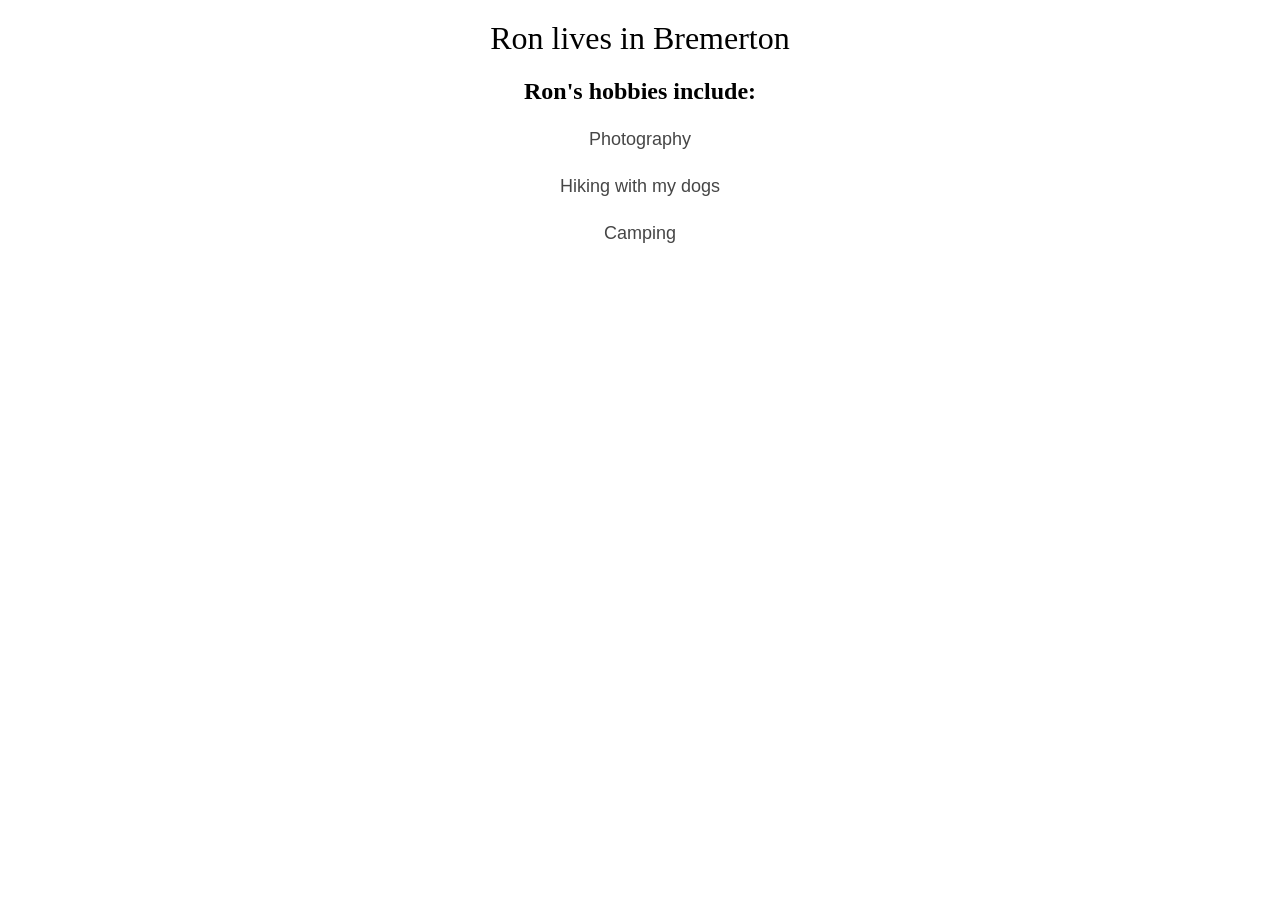
==== index.html @ 0e253075 "webdesign change to my info" ====
<!DOCTYPE html>
<html>
<head>
  <title>Ron</title>
  <link rel="stylesheet" href="style.css">
</head>

<body>

  <h1 id="class">Ron lives in Bremerton</h1>

  <div class="id">
    <h2>Ron's hobbies include:</h2>
    <p>Photography</p>
    <p>Hiking with my dogs</p>
    <p>Camping</p>
  </div>

  
</body>
</html>
---- style.css ----
body { 
  background: #FFF;
  text-align: center;
}

p { 
  font: normal 18px/1.6 "Helvetica", Arial, sans-serif;
  color: #464646;
}

.id { 
  margin-bottom: 15px;
}

#class { 
  line-height: 1.1;
  font-family: "Roboto Slab", serif;
  font-weight: 300;
}

#img { 
  border: none;
}

.org { 
  color: #54ba6a;
  text-decoration: underline;
}

a { 
  color: #68c6b8;
}
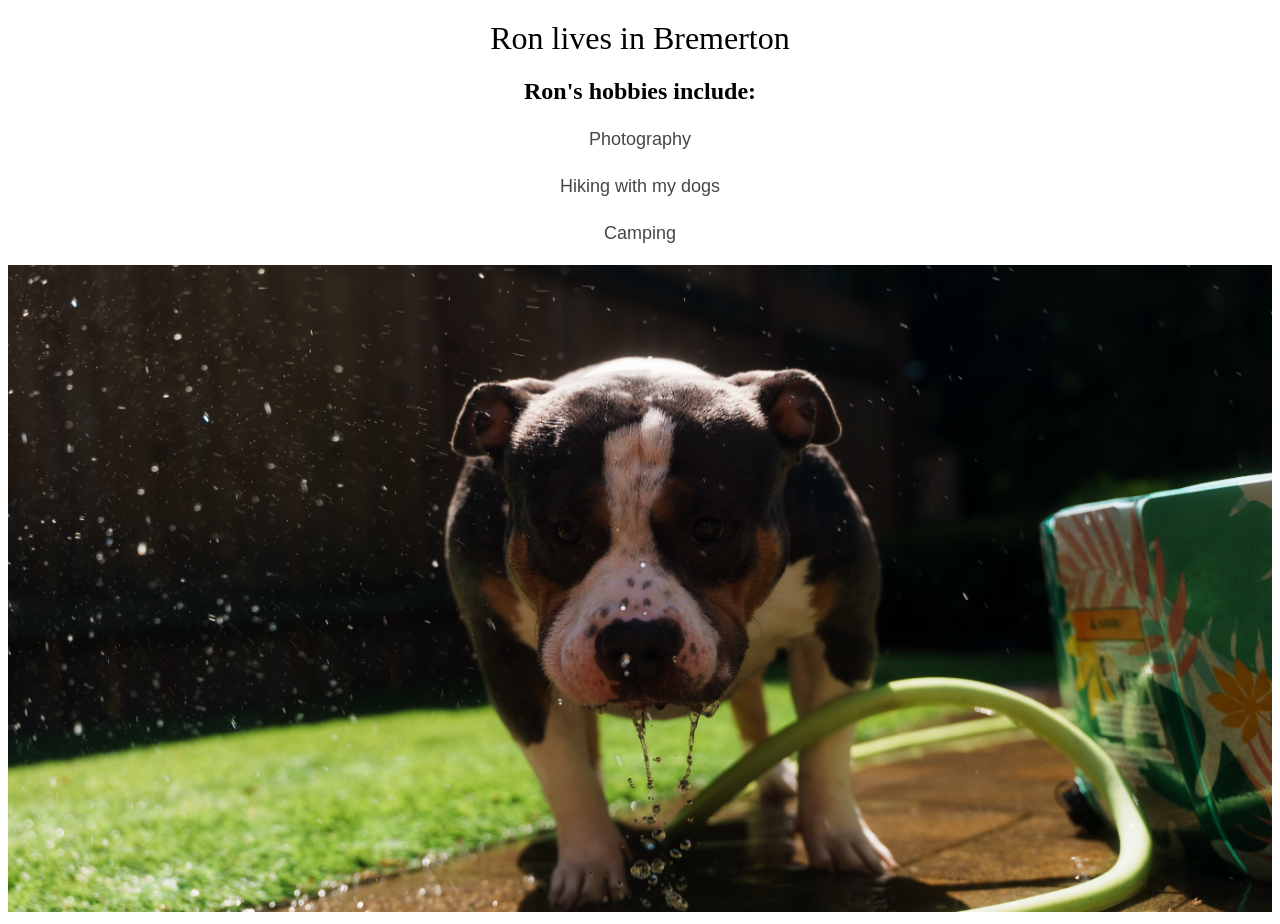
==== commit ef2a4683: "photos added a photo" ====
--- a/index.html
+++ b/index.html
@@ -16,6 +16,7 @@
     <p>Camping</p>
   </div>
 
+<img id="img" src="roxypooltime.jpg" alt="Photo">
   
 </body>
 </html>
--- a/style.css
+++ b/style.css
@@ -18,9 +18,11 @@
   font-weight: 300;
 }
 
-#img { 
+#img {
+  width: 100%;
   border: none;
 }
+
 
 .org { 
   color: #54ba6a;
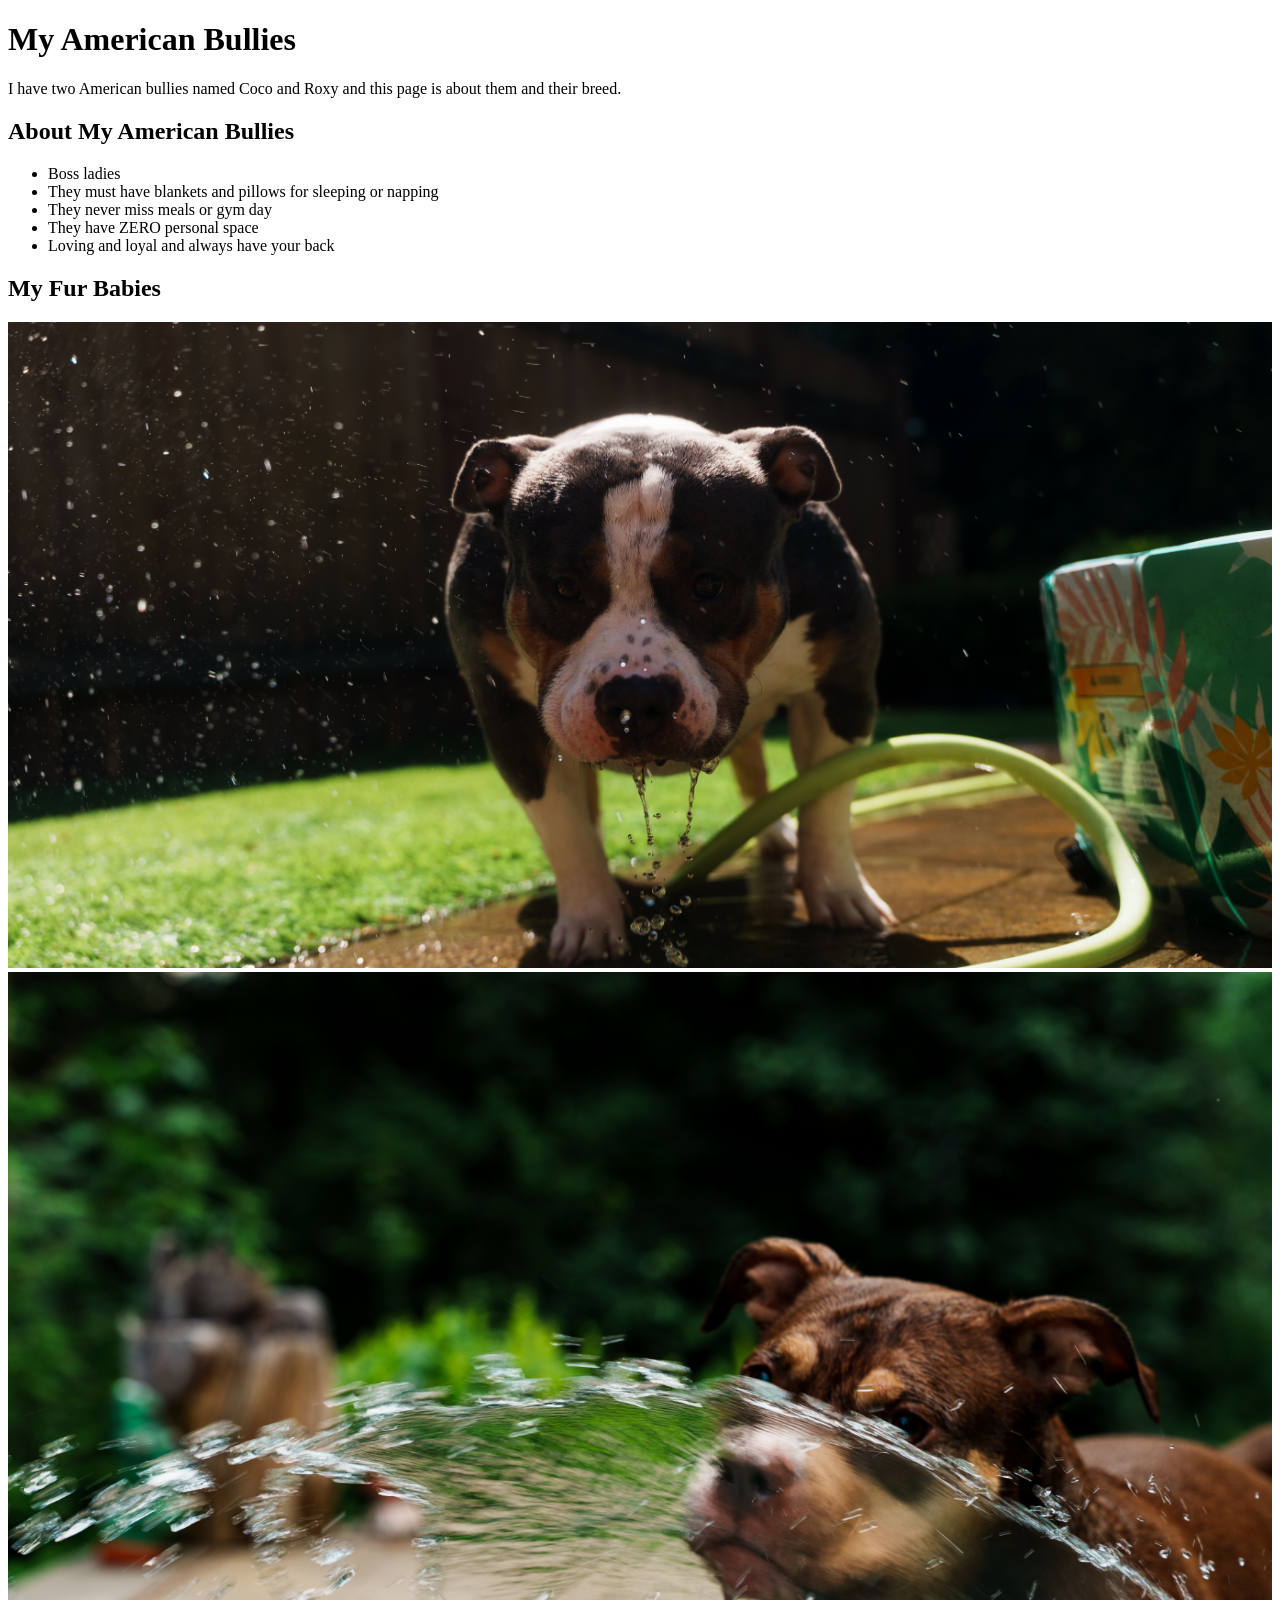
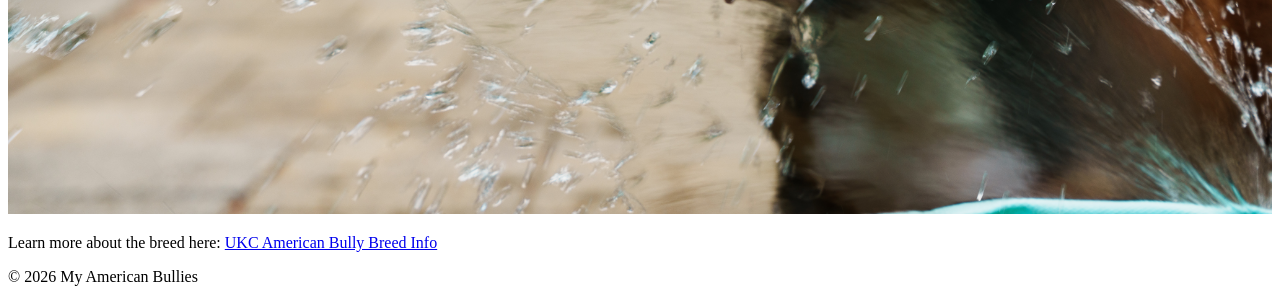
==== commit da2de3e8: "changes made to add more to website" ====
--- a/index.html
+++ b/index.html
@@ -1,22 +1,47 @@
 <!DOCTYPE html>
-<html>
+<html lang="en">
 <head>
-  <title>Ron</title>
-  <link rel="stylesheet" href="style.css">
+	<meta charset="UTF-8">
+	<title>My American Bullies</title>
 </head>
 
 <body>
 
-  <h1 id="class">Ron lives in Bremerton</h1>
+	<!-- Main heading -->
+	<h1>My American Bullies</h1>
 
-  <div class="id">
-    <h2>Ron's hobbies include:</h2>
-    <p>Photography</p>
-    <p>Hiking with my dogs</p>
-    <p>Camping</p>
-  </div>
+	<!-- Main content area -->
+	<main>
 
-<img id="img" src="roxypooltime.jpg" alt="Photo">
-  
+		<p>I have two American bullies named Coco and Roxy and this page is about them and their breed.</p>
+
+		<h2>About My American Bullies</h2>
+
+		<ul>
+			<li>Boss ladies</li>
+			<li>They must have blankets and pillows for sleeping or napping</li>
+			<li>They never miss meals or gym day</li>
+			<li>They have ZERO personal space</li>
+			<li>Loving and loyal and always have your back</li>
+		</ul>
+
+		<h2>My Fur Babies</h2>
+
+		<img src="roxypooltime.jpg" alt="Roxy enjoying the pool" width="100%">
+
+		<img src="bully2.jpg" alt="Coco in the pool" width="100%">
+
+	
+		<p>
+			Learn more about the breed here:
+			<a href="https://www.ukcdogs.com/american-bully">UKC American Bully Breed Info</a>
+		</p>
+
+	</main>
+
+	<footer>
+		<p>&copy; 2026 My American Bullies</p>
+	</footer>
+
 </body>
 </html>
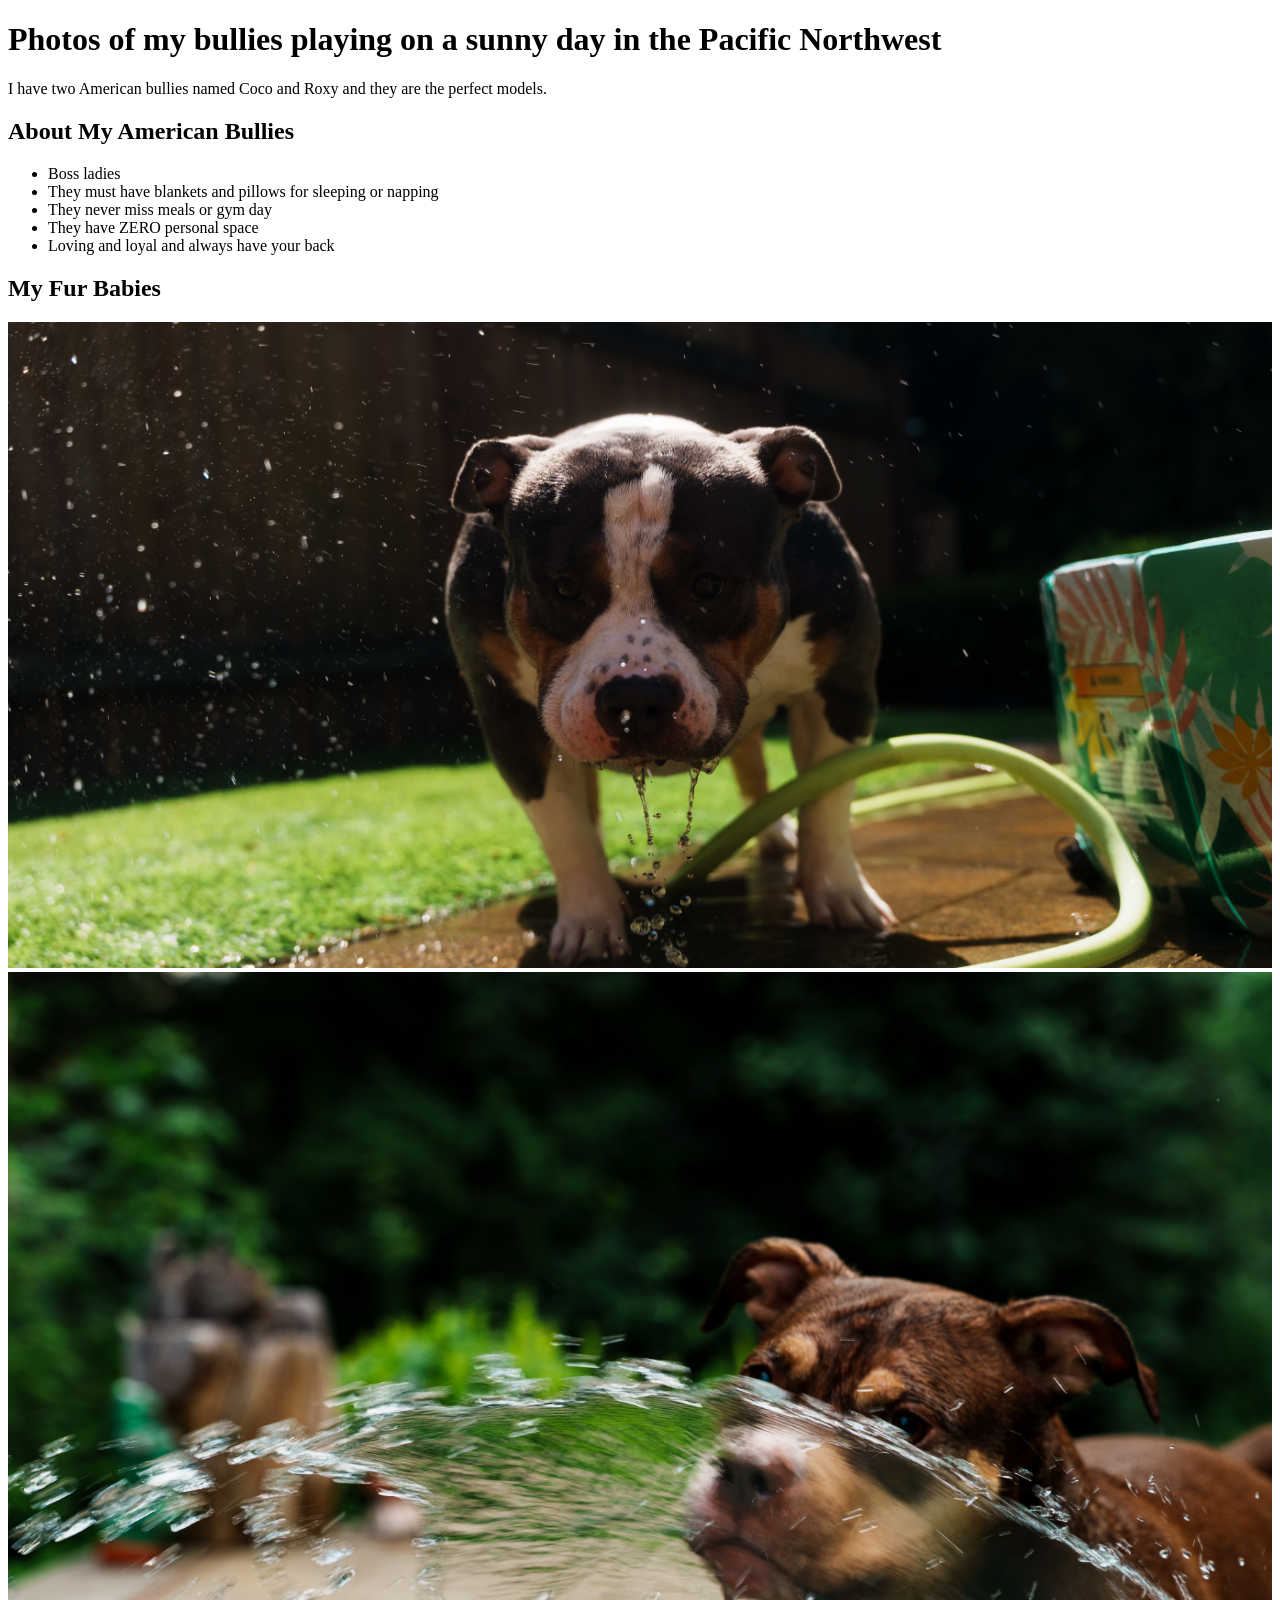
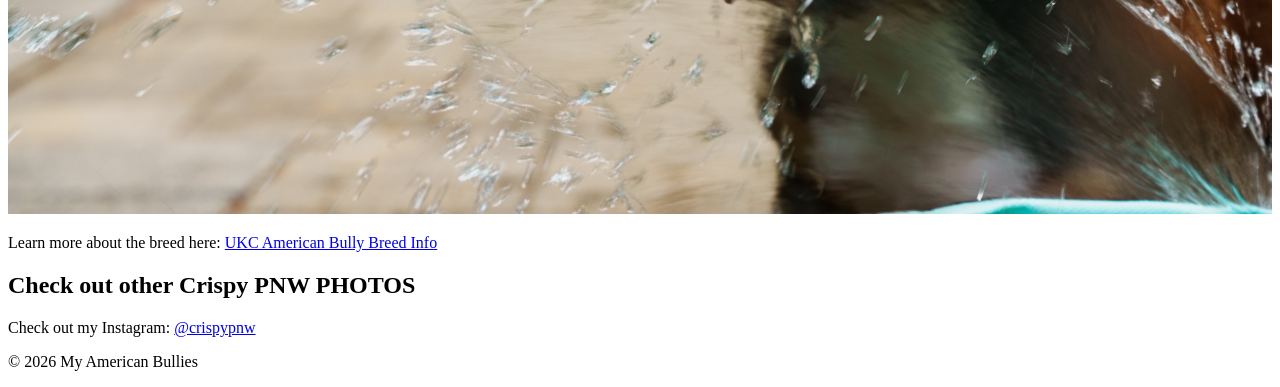
==== commit 25f607c3: "updated website with instagram and some css changes" ====
--- a/index.html
+++ b/index.html
@@ -2,18 +2,18 @@
 <html lang="en">
 <head>
 	<meta charset="UTF-8">
-	<title>My American Bullies</title>
+	<title>Crispy Pacific Northwest Photos</title>
 </head>
 
 <body>
 
 	<!-- Main heading -->
-	<h1>My American Bullies</h1>
+	<h1>Photos of my bullies playing on a sunny day in the Pacific Northwest</h1>
 
 	<!-- Main content area -->
 	<main>
 
-		<p>I have two American bullies named Coco and Roxy and this page is about them and their breed.</p>
+		<p>I have two American bullies named Coco and Roxy and they are the perfect models.</p>
 
 		<h2>About My American Bullies</h2>
 
@@ -36,8 +36,15 @@
 			Learn more about the breed here:
 			<a href="https://www.ukcdogs.com/american-bully">UKC American Bully Breed Info</a>
 		</p>
+<h2>Check out other Crispy PNW PHOTOS</h2>
 
-	</main>
+<p>
+    Check out my Instagram:
+    <a class="instagram" href="https://www.instagram.com/crispypnw/" target="_blank">
+        @crispypnw
+    </a>
+</p>
+</main>
 
 	<footer>
 		<p>&copy; 2026 My American Bullies</p>
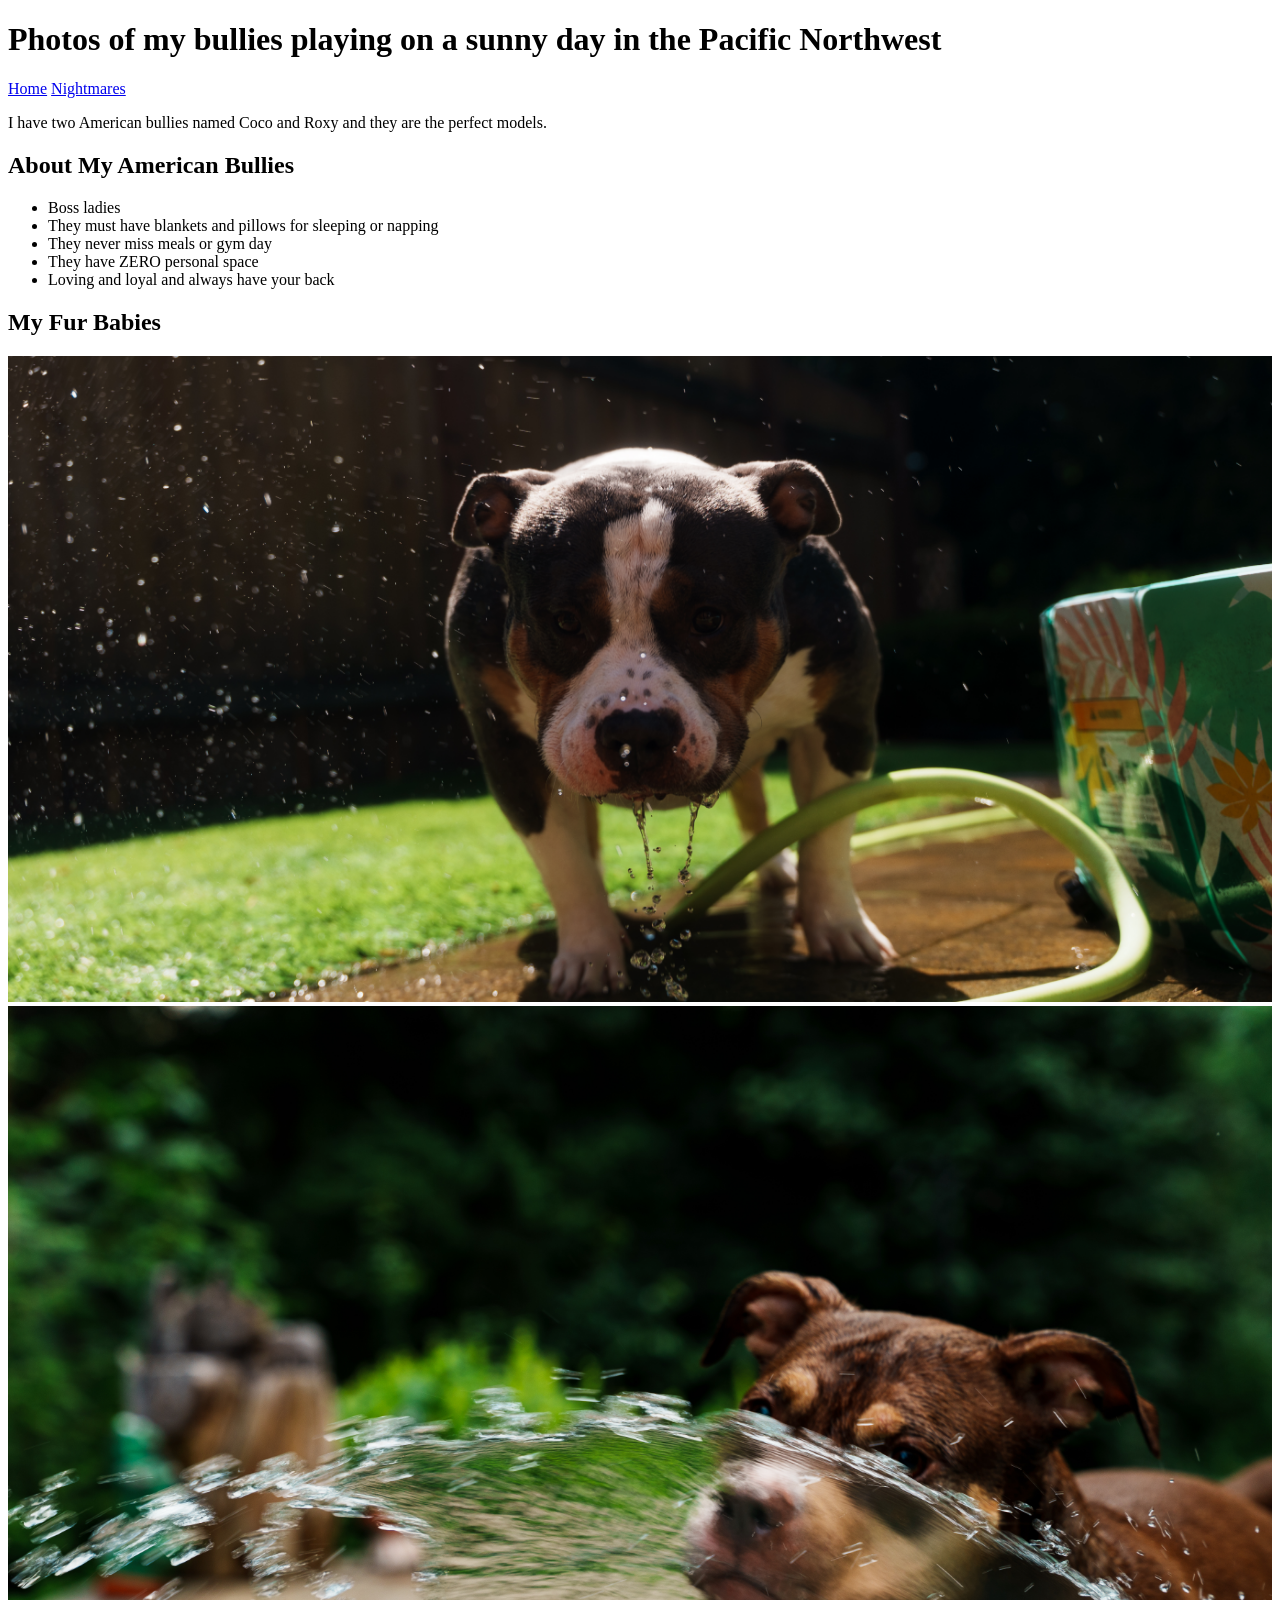
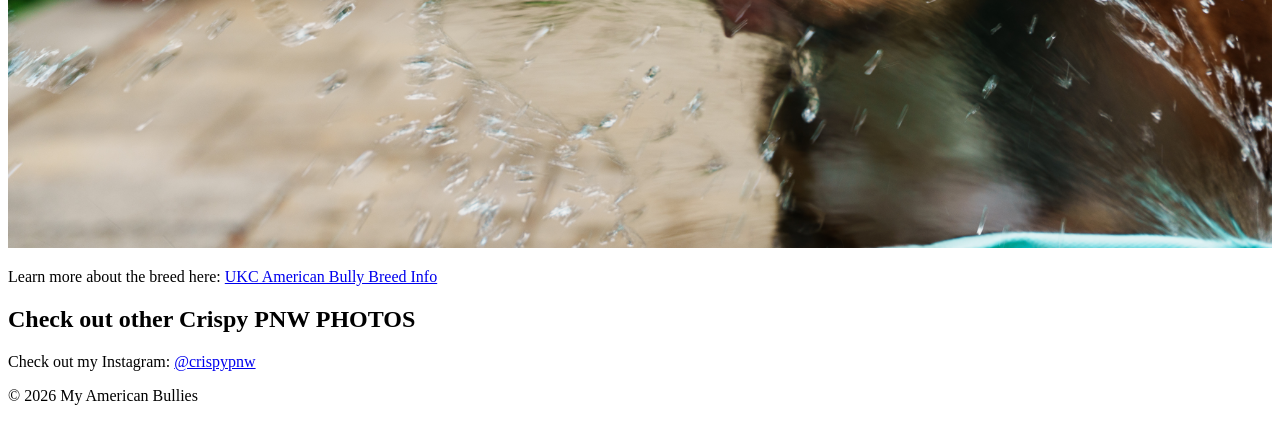
==== commit 2477ff3f: "added a second page and made it fugly" ====
--- a/index.html
+++ b/index.html
@@ -3,12 +3,17 @@
 <head>
 	<meta charset="UTF-8">
 	<title>Crispy Pacific Northwest Photos</title>
+	<link
 </head>
 
 <body>
 
 	<!-- Main heading -->
 	<h1>Photos of my bullies playing on a sunny day in the Pacific Northwest</h1>
+	<nav>
+		<a href="index.html">Home</a>
+		<a href="nightmares.html">Nightmares</a>
+	</nav>
 
 	<!-- Main content area -->
 	<main>
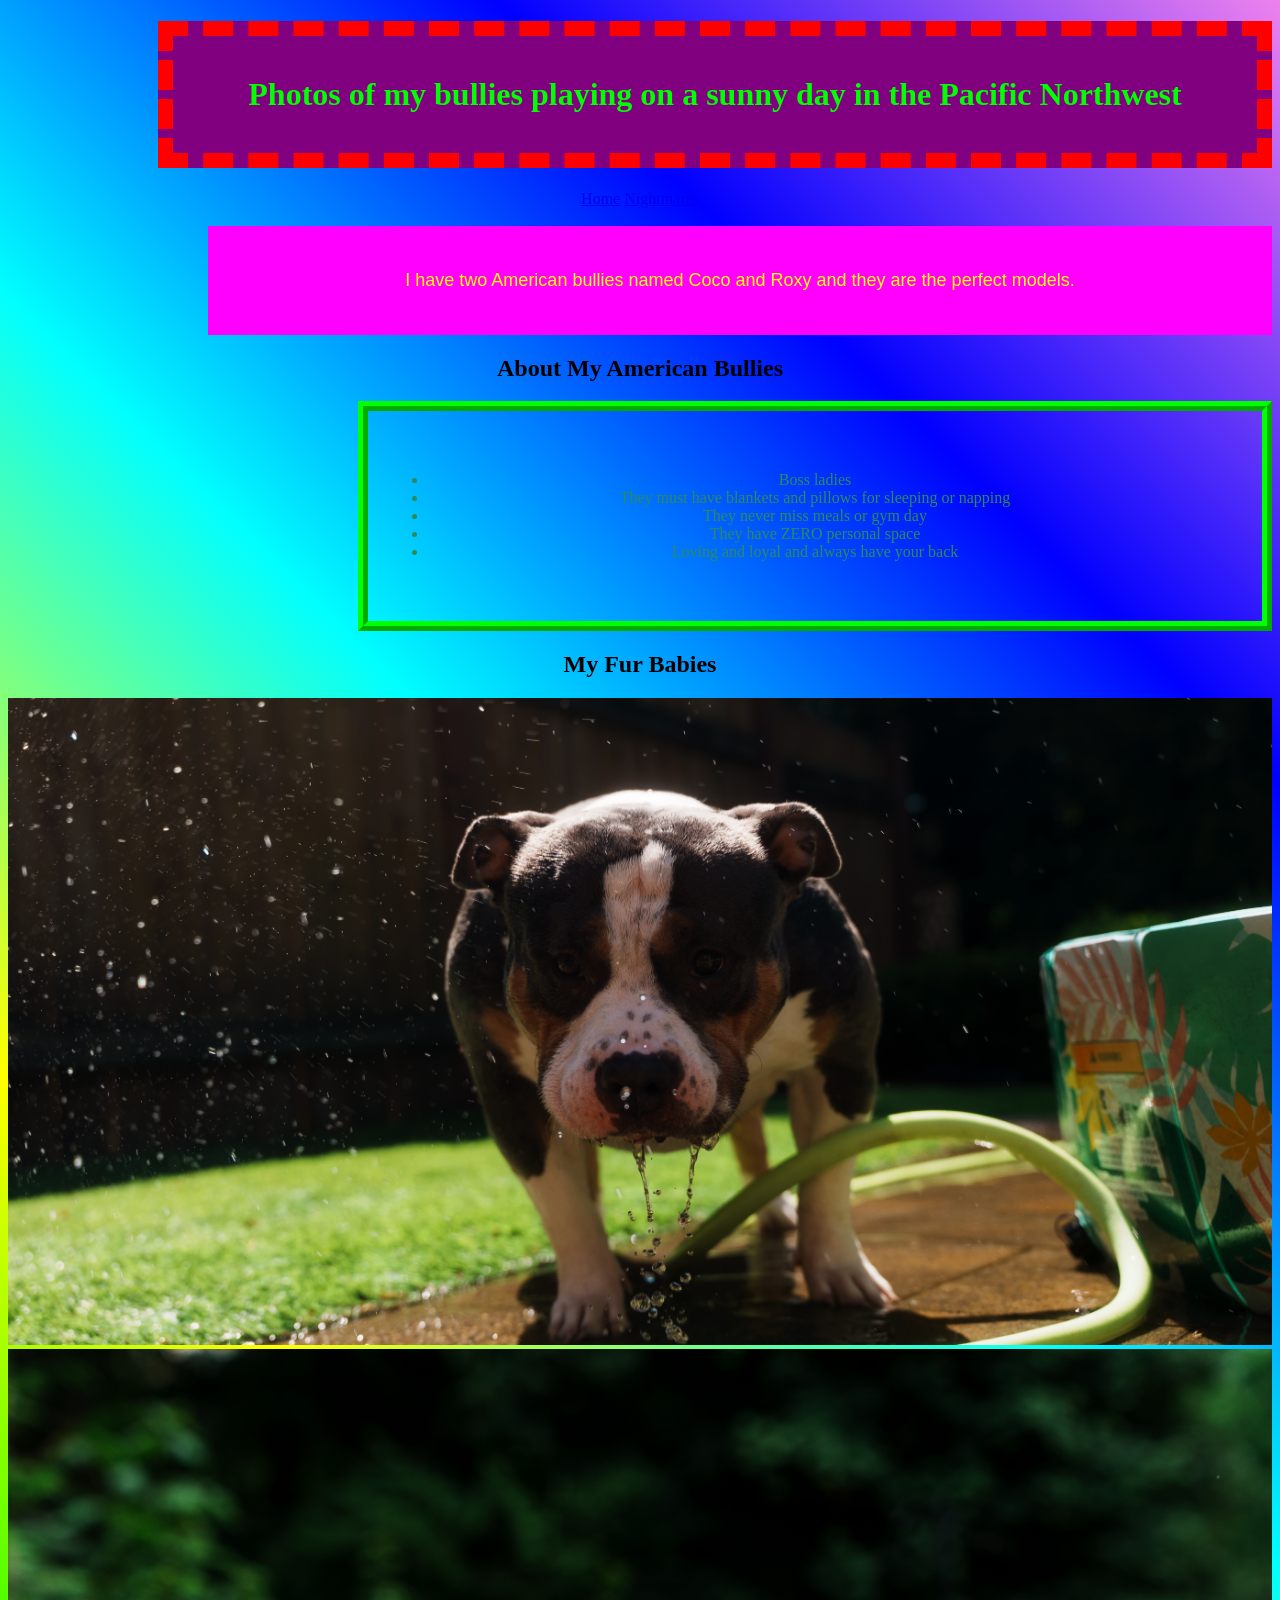
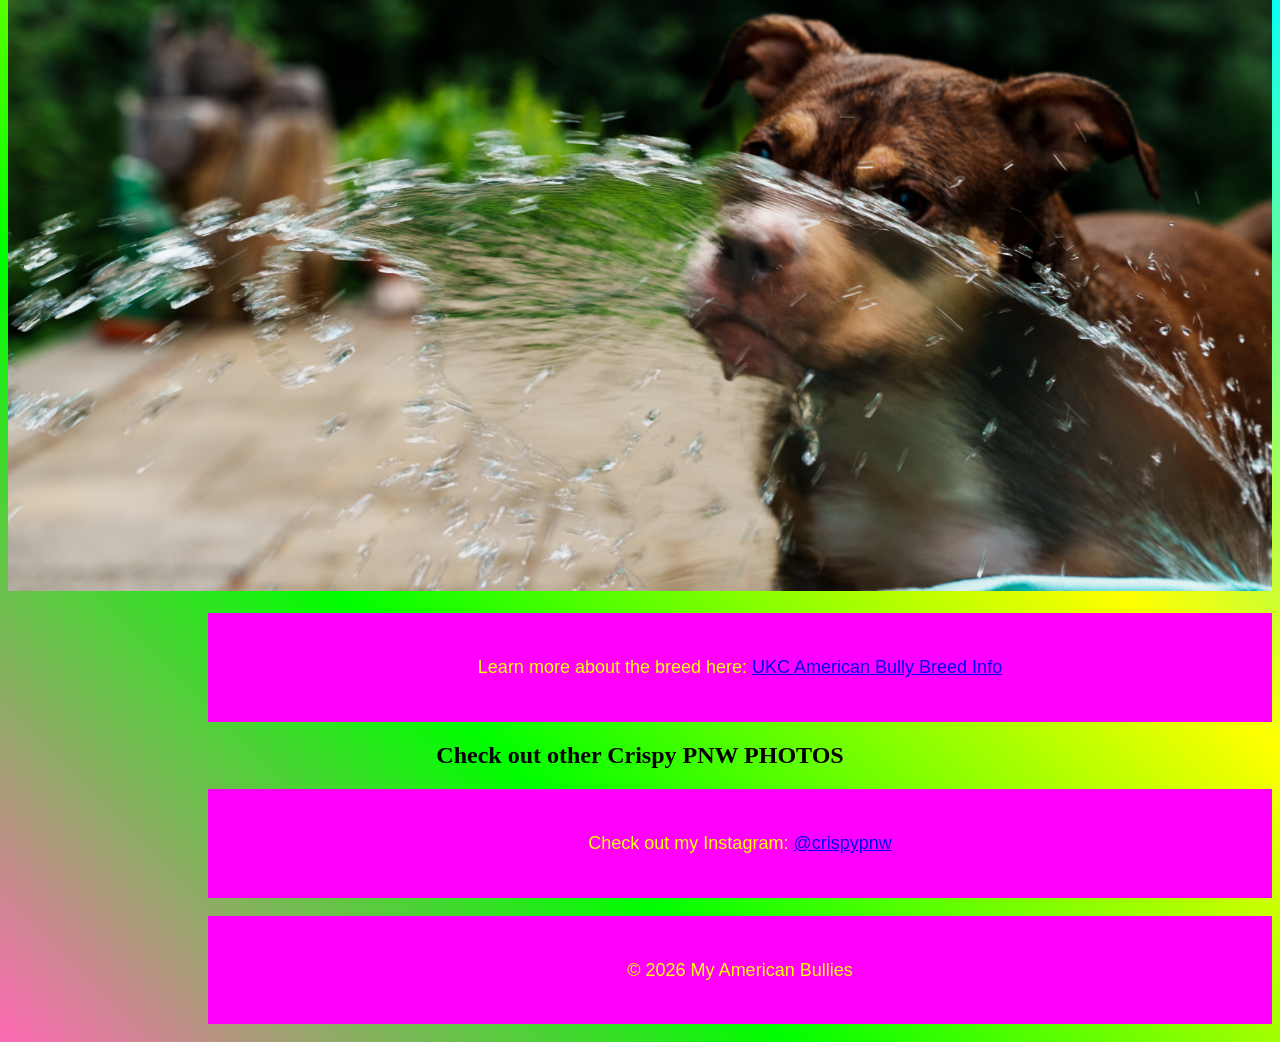
==== commit 97b92078: "dropped the s from style" ====
--- a/index.html
+++ b/index.html
@@ -3,7 +3,7 @@
 <head>
 	<meta charset="UTF-8">
 	<title>Crispy Pacific Northwest Photos</title>
-	<link
+	<link rel="stylesheet" href="style.css">
 </head>
 
 <body>
--- a/style.css
+++ b/style.css
@@ -0,0 +1,65 @@
+body { 
+  background: linear-gradient(45deg, hotpink, lime, yellow, cyan, blue, violet);
+  text-align: center;
+}
+h1 { 
+  color:lime;
+  background-color: purple;
+  border: 15px dashed red; 
+  padding: 40px;
+  margin-left: 150px;
+}
+p { 
+  
+  font: normal 1.125em/1.6em "Helvetica", Arial, sans-serif;
+  color: yellow; 
+  padding: 40px;
+  margin-left: 200px;
+  background-color: magenta;
+}
+.id { 
+  margin-bottom: 1em;
+  padding: 50px;
+  border: 8px dashed red;
+}
+#class { 
+  line-height: 1.1;
+  font-family: "comic sans ms", cursive;
+  font-weight: 300;
+  margin-left: 300px;
+  background-color: cyan;
+}
+#img {
+  width: 100%;
+  border: 12px dotted red;
+  border-right: 20px dashed blue;
+  border-bottom: 6px solid yellow;
+  border-left: 15px double purple;
+}
+.org { 
+  color: #54ba6a;
+  text-decoration: underline;
+}
+  ul li { 
+  color: #2e8b57;
+}
+ul {
+  margin-left: 350px;
+  padding: 60px;
+  border: 10px ridge lime;  
+}
+.page2 {
+  background-color: black;
+  color: hotpink;
+}
+.columns {
+  display: grid;
+  grid-template-columns: 1fr 1fr 1fr;
+  gap: 20px;
+}
+.columns div {
+  background-color: orange;
+  color: blue;
+  border: 10px ridge lime;
+  padding: 25px;
+}
